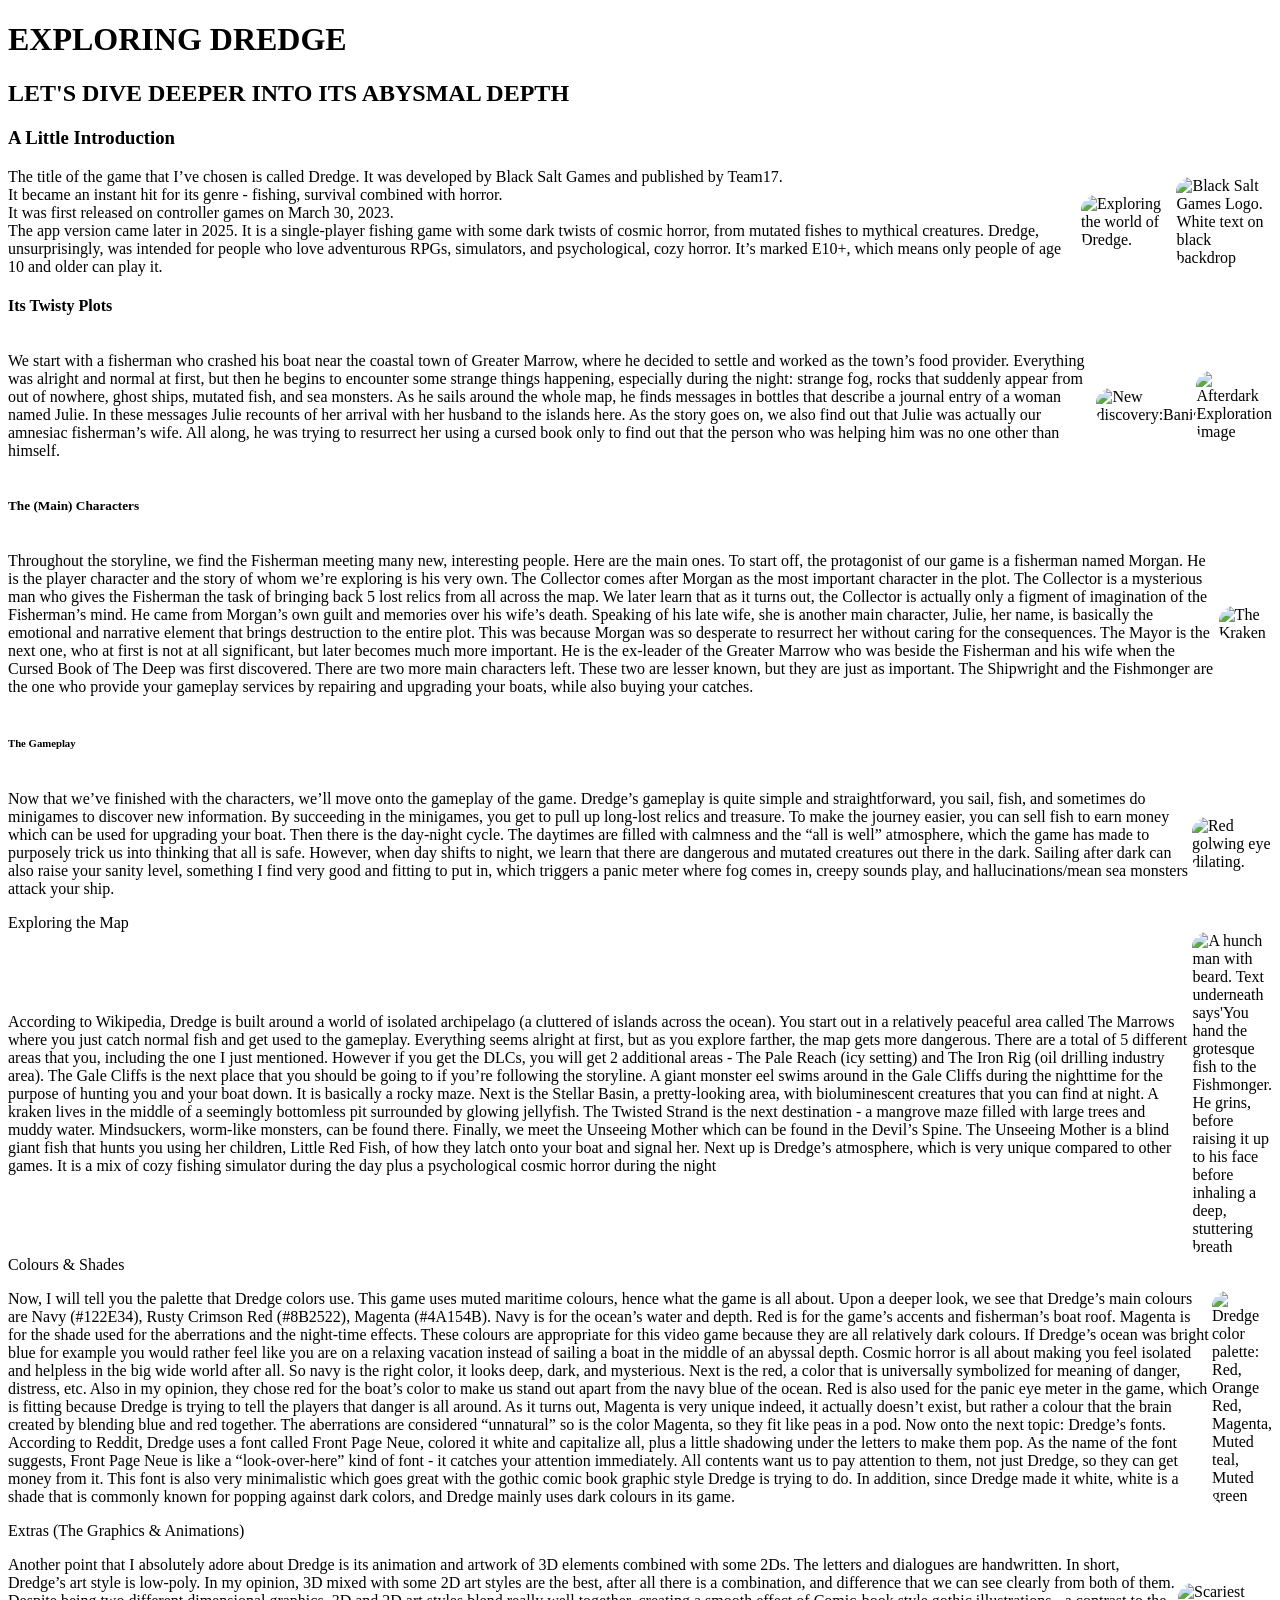
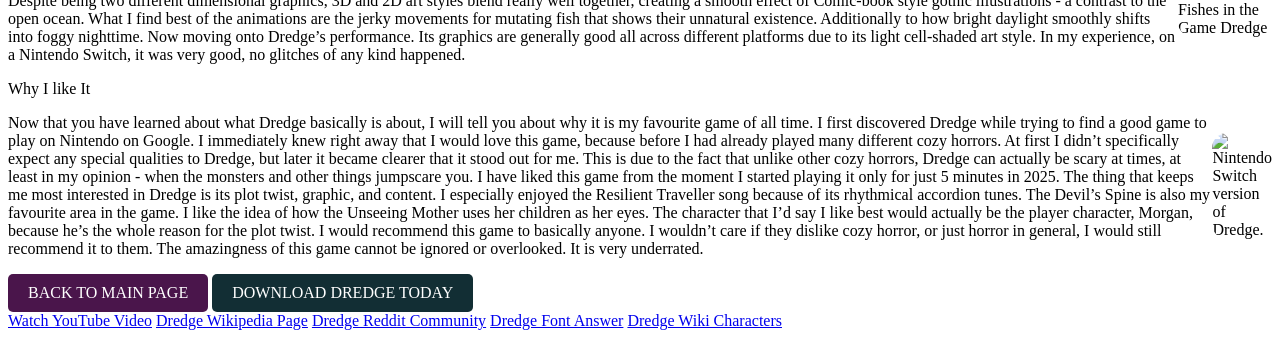
==== dredge.info.html @ a3705cef "Add files via upload" ====
<!DOCTYPE html> <html lang="en">

<head>
    <title>All About Dredge</title>
</head>
<link rel="stylesheet" href="styles3.css"> 

<body>


    <h1>EXPLORING DREDGE</h1>
    <h2>LET'S DIVE DEEPER INTO ITS ABYSMAL DEPTH</h2>
<h3>A Little Introduction</h3>

<div style="display: flex; align-items: center; width: 100%;">
  <p style="margin: 0;">The title of the game that I’ve chosen is called Dredge. It was developed by Black Salt Games and published by Team17.<br>It became an instant hit for its genre - fishing, survival combined with horror. <br> 
    It was first released on controller games on March 30, 2023.<br>The app version came later in 2025. It is a single-player fishing game with some dark twists of cosmic horror, from mutated fishes to mythical creatures. Dredge, unsurprisingly, was intended for people who love adventurous RPGs, simulators, and psychological, cozy horror. It’s marked E10+, which means only people of age 10 and older can play it.</p>
    <img src="https://littlebitsofgaming.com/wp-content/uploads/2023/04/dredge-screen-1.jpg?w=1222&h=687" alt="Exploring the world of Dredge." width="200" style="margin-left: auto; margin-right: auto; border-radius: 15px;">
    <img src="https://play-lh.googleusercontent.com/Gea_KBIz08uWRZpFdpPjUNSMJNWyxnLYNVhW-USFStHrVKRklyJit3A0m1sAmvB3_Uty" alt="Black Salt Games Logo. White text on black backdrop" width="200" style="margin-left: auto; margin-right: auto; border-radius: 15px;">
</div>

  <h4>Its Twisty Plots</h4>
<div style="display: flex; align-items: center; width: 100%;">
    <p>We start with a  fisherman who crashed his boat near the coastal town of Greater Marrow, 
 where he decided to settle and worked as the town’s food provider. 
    Everything was alright and normal at first, but then he begins to encounter 
    some strange things happening, especially during the night: strange fog, rocks that suddenly appear from out of nowhere, ghost ships, mutated fish, and sea monsters. As he sails around the whole map, he finds messages in bottles that describe a journal entry of a woman named Julie. In these messages Julie recounts of her arrival with her husband to the islands here. As the story goes on, we also find out that Julie was actually our amnesiac fisherman’s wife. All along, he was trying to resurrect her using a cursed book only to find out that the person who was helping him was no one other than himself.</p>
 <img src="https://i0.wp.com/waytoomany.games/wp-content/uploads/2023/04/DREDGE_20230411192109.jpg?ssl=1" alt="New discovery:Banish" width="100" style="margin-left: auto; margin-right: auto; border-radius: 15px;">
    <img src="https://helios-i.mashable.com/imagery/articles/01SBKdOMSSWfNO80EwOOL4L/hero-image.fill.size_1248x702.v1679292528.jpg" alt="Afterdark Exploration image" width="300" style="margin-left: auto; margin-right: auto; border-radius: 15px;">
</div>
   

<h5>The (Main) Characters</h5>
<div style="display: flex; align-items: center; width:100%">
<p>Throughout the storyline, we find the Fisherman meeting many new, interesting people. Here are the main ones. To start off, the protagonist of our game is a fisherman named Morgan. He is the player character and the story of whom we’re exploring is his very own. The Collector comes after Morgan as the most important character in the plot. The Collector is a mysterious man who gives the Fisherman the task of bringing back 5 lost relics from all across the map. We later learn that as it turns out, the Collector is actually only a figment of imagination of the Fisherman’s mind. He came from Morgan’s own guilt and memories over his wife’s death. Speaking of his late wife, she is another main character, Julie, her name, is basically the emotional and narrative element that brings destruction to the entire plot. This was because Morgan was so desperate to resurrect her without caring for the consequences. The Mayor is the next one, who at first is not at all significant, but later becomes much more important. He is the ex-leader of the Greater Marrow who was beside the Fisherman and his wife when the Cursed Book of The Deep was first discovered. There are two more main characters left. These two are lesser known, but they are just as important. The Shipwright and the Fishmonger are the one who provide your gameplay services by repairing and upgrading your boats, while also buying your catches.</p>
<img src="https://i0.wp.com/bloody-disgusting.com/wp-content/uploads/2023/02/Dredge-Kraken.jpg?fit=1532%2C952&ssl=1" alt="The Kraken" width="400" style="margin-left: auto; margin-right: auto; border-radius: 15px;">
</div>
<h6>The Gameplay</h6>
<div style="display: flex; align-items: center; width:100%">
    <p>Now that we’ve finished with the characters, we’ll move onto the gameplay of the game. Dredge’s gameplay is quite simple and straightforward, you sail, fish, and sometimes do minigames to discover new information. By succeeding in the minigames, you get to pull up long-lost relics and treasure. To make the journey easier, you can sell fish to earn money which can be used for upgrading your boat. Then there is the day-night cycle. The daytimes are filled with calmness and the “all is well” atmosphere, which the game has made to purposely trick us into thinking that all is safe. However, when day shifts to night, we learn that there are dangerous and mutated creatures out there in the dark. Sailing after dark can also raise your sanity level, something I find very good and fitting to put in, which triggers a panic meter where fog comes in, creepy sounds play, and hallucinations/mean sea monsters attack your ship.</p>
 <img src="https://www.gamepressure.com/dredge-pc/gfx/word/1634547953.jpg" alt="Red golwing eye dilating." width="400" style="margin-left: auto; margin-right: auto; border-radius: 15px;">
</div>


<h7>Exploring the Map</h7>
<div style="display: flex; align-items: center; width:100%">
<p>According to Wikipedia, Dredge is built around a world of isolated archipelago (a cluttered of islands across the ocean). You start out in a relatively peaceful area called The Marrows where you just catch normal fish and get used to the gameplay. Everything seems alright at first, but as you explore farther, the map gets more dangerous. There are a total of 5 different areas that you, including the one I just mentioned. However if you get the DLCs, you will get 2 additional areas - The Pale Reach (icy setting) and The Iron Rig (oil drilling industry area). The Gale Cliffs is the next place that you should be going to if you’re following the storyline. A giant monster eel swims around in the Gale Cliffs during the nighttime for the purpose of hunting you and your boat down. It is basically a rocky maze. Next is the Stellar Basin, a pretty-looking area, with bioluminescent creatures that you can find at night. A kraken lives in the middle of a seemingly bottomless pit surrounded by glowing jellyfish. The Twisted Strand is the next destination - a mangrove maze filled with large trees and muddy water. Mindsuckers, worm-like monsters, can be found there. Finally, we meet the Unseeing Mother which can be found in the Devil’s Spine. The Unseeing Mother is a blind giant fish that hunts you using her children, Little Red Fish, of how they latch onto your boat and signal her. Next up is Dredge’s atmosphere, which is very unique compared to other games. It is a mix of cozy fishing simulator during the day plus a psychological cosmic horror during the night</p>
<img src="https://oyster.ignimgs.com/mediawiki/apis.ign.com/dredge/5/57/20230412154648_1.jpg" alt="A hunch man with beard. Text underneath says'You hand the grotesque fish to the Fishmonger. He grins, before raising it up to his face before inhaling a deep, stuttering breath"width="300" style="margin-left: auto; margin-right: auto; border-radius: 15px;">
</div>

<h8>Colours & Shades</h8>
<div style="display: flex; align-items: center; width: 100%">
<p>Now, I will tell you the palette that Dredge colors use. This game uses muted maritime colours, hence what the game is all about. Upon a deeper look, we see that Dredge’s main colours are Navy (#122E34), Rusty Crimson Red (#8B2522), Magenta (#4A154B). Navy is for the ocean’s water and depth. Red is for the game’s accents and fisherman’s boat roof. Magenta is for the shade used for the aberrations and the night-time effects. These colours are appropriate for this video game because they are all relatively dark colours. If Dredge’s ocean was bright blue for example you would rather feel like you are on a relaxing vacation instead of sailing a boat in the middle of an abyssal depth. Cosmic horror is all about making you feel isolated and helpless in the big wide world after all. So navy is the right color, it looks deep, dark, and mysterious. Next is the red, a color that is universally symbolized for meaning of danger, distress, etc. Also in my opinion, they chose red for the boat’s color to make us stand out apart from the navy blue of the ocean. Red is also used for the panic eye meter in the game, which is fitting because Dredge is trying to tell the players that danger is all around. As it turns out, Magenta is very unique indeed, it actually doesn’t exist, but rather a colour that the brain created by blending blue and red together. The aberrations are considered “unnatural” so is the color Magenta, so they fit like peas in a pod. Now onto the next topic: Dredge’s fonts. According to Reddit, Dredge uses a font called Front Page Neue, colored it white and capitalize all, plus a little shadowing under the letters to make them pop. 
As the name of the font suggests, Front Page Neue is like a “look-over-here” kind of font - it catches your attention immediately. All contents want us to pay attention to them, not just Dredge, so they can get money from it. This font is also very minimalistic which goes great with the gothic comic book graphic style Dredge is trying to do. In addition, since Dredge made it white, white is a shade that is commonly known for popping against dark colors, and Dredge mainly uses dark colours in its game. 
</p>
<img src="https://www.color-hex.com/palettes/1053547.png" alt="Dredge color palette: Red, Orange Red, Magenta, Muted teal, Muted green" width="400" style="margin-left: auto; margin-right: auto; border-radius: 15px;">
</div>

<h9>Extras (The Graphics & Animations)</h9>
<div style="display: flex; align-items: center; width: 100%">
<p>Another point that I absolutely adore about Dredge is its animation and artwork of 3D elements combined with some 2Ds. The letters and dialogues are handwritten. In short, Dredge’s art style is low-poly. In my opinion, 3D mixed with some 2D art styles are the best, after all there is a combination, and difference that we can see clearly from both of them. Despite being two different dimensional graphics, 3D and 2D art styles blend really well together, creating a smooth effect of Comic-book style gothic illustrations - a contrast to the open ocean. What I find best of the animations are the jerky movements for mutating fish that shows their unnatural existence. Additionally to how bright daylight smoothly shifts into foggy nighttime. Now moving onto Dredge’s performance. Its graphics are generally good all across different platforms due to its light cell-shaded art style. In my experience, on a Nintendo Switch, it was very good, no glitches of any kind happened.</p>
<img src="https://static0.thegamerimages.com/wordpress/wp-content/uploads/2023/04/dredge-feature-1.png" alt="Scariest Fishes in the Game Dredge"  width="500" style="margin-left: auto; margin-right: auto; border-radius: 15px;">
</div>



<h10>Why I like It</h10>
<div style="display: flex; align-items: center; width:100%">
<p>Now that you have learned about what Dredge basically is about, I will tell you about why it is my favourite game of all time. I first discovered Dredge while trying to find a good game to play on Nintendo on Google. I immediately knew right away that I would love this game, because before I had already played many different cozy horrors. At first I didn’t specifically expect any special qualities to Dredge, but later it became clearer that it stood out for me. This is due to the fact that unlike other cozy horrors, Dredge can actually be scary at times, at least in my opinion - when the monsters and other things jumpscare you. I have liked this game from the moment I started playing it only for just 5 minutes in 2025. The thing that keeps me most interested in Dredge is its plot twist, graphic, and content. I especially enjoyed the Resilient Traveller song because of its rhythmical accordion tunes. The Devil’s Spine is also my favourite area in the game. I like the idea of how the Unseeing Mother uses her children as her eyes. The character that I’d say I like best would actually be the player character, Morgan, because he’s the whole reason for the plot twist. I would recommend this game to basically anyone. I wouldn’t care if they dislike cozy horror, or just horror in general, I would still recommend it to them. The amazingness of this game cannot be ignored or overlooked. It is very underrated.</p>
<img src="https://m.media-amazon.com/images/I/71guwUSen9L._AC_UF1000,1000_QL80_.jpg" alt="Nintendo Switch version of Dredge." width="200" style="margin-left: auto; margin-right: auto; border-radius: 15px;">
</div>

<a href="main.html"style="display: inline-block; padding: 10px 20px; background-color: #4A154B; color: white; text-rendering: auto; text-decoration: wavy; border-radius: 5px;">BACK TO MAIN PAGE</a>
<a href="https://store.steampowered.com/app/1562430/DREDGE/"style="display: inline-block; padding: 10px 20px; background-color: #122E34; color: white; text-rendering: auto; text-decoration: wavy; border-radius: 5px;">DOWNLOAD DREDGE TODAY</a>
<br>

<a href="https://www.youtube.com/watch?v=3kb2HrsEi1g">Watch YouTube Video</a> 
<a href="https://en.wikipedia.org/wiki/Dredge_(video_game)">Dredge Wikipedia Page</a> 
<a href="https://www.reddit.com/r/dredge/">Dredge Reddit Community</a> 
<a href="https://www.reddit.com/answers/d7d1d215-65b5-454a-84fc-b8ed52cd0cd4/?q=what+font+does+dredge+use&source=SERP&ep=serp_unit&upstreamCID=50067deb-2ba2-497a-acb8-5417001fc2a4&upstreamIID=a3c49ef0-babf-4911-bd70-97d09926aedb&upstreamQ=what+font+does+dredge+use&upstreamQID=367e96b9-6698-4d5c-b79f-1bcbbc80f272">Dredge Font Answer</a> 
<a href="https://dredge.fandom.com/wiki/Category:Characters">Dredge Wiki Characters</a>





</body>
</html>
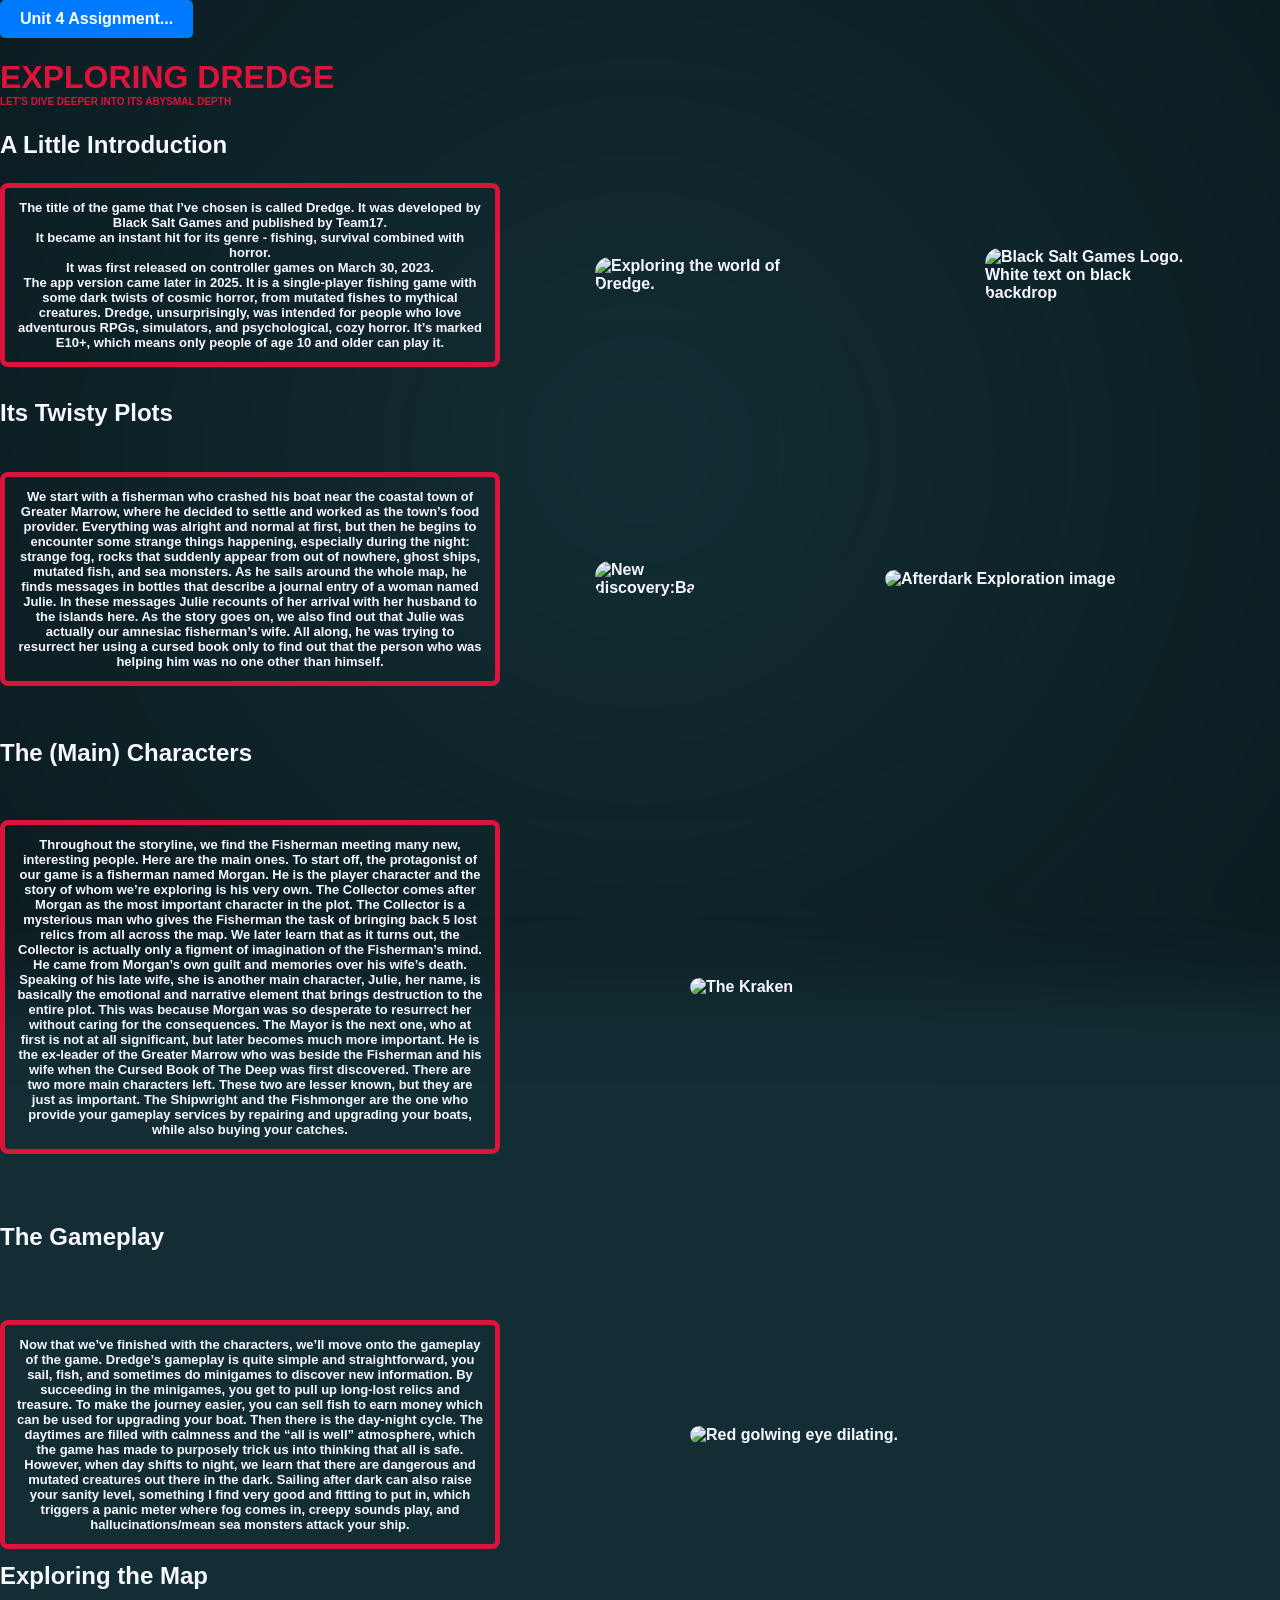
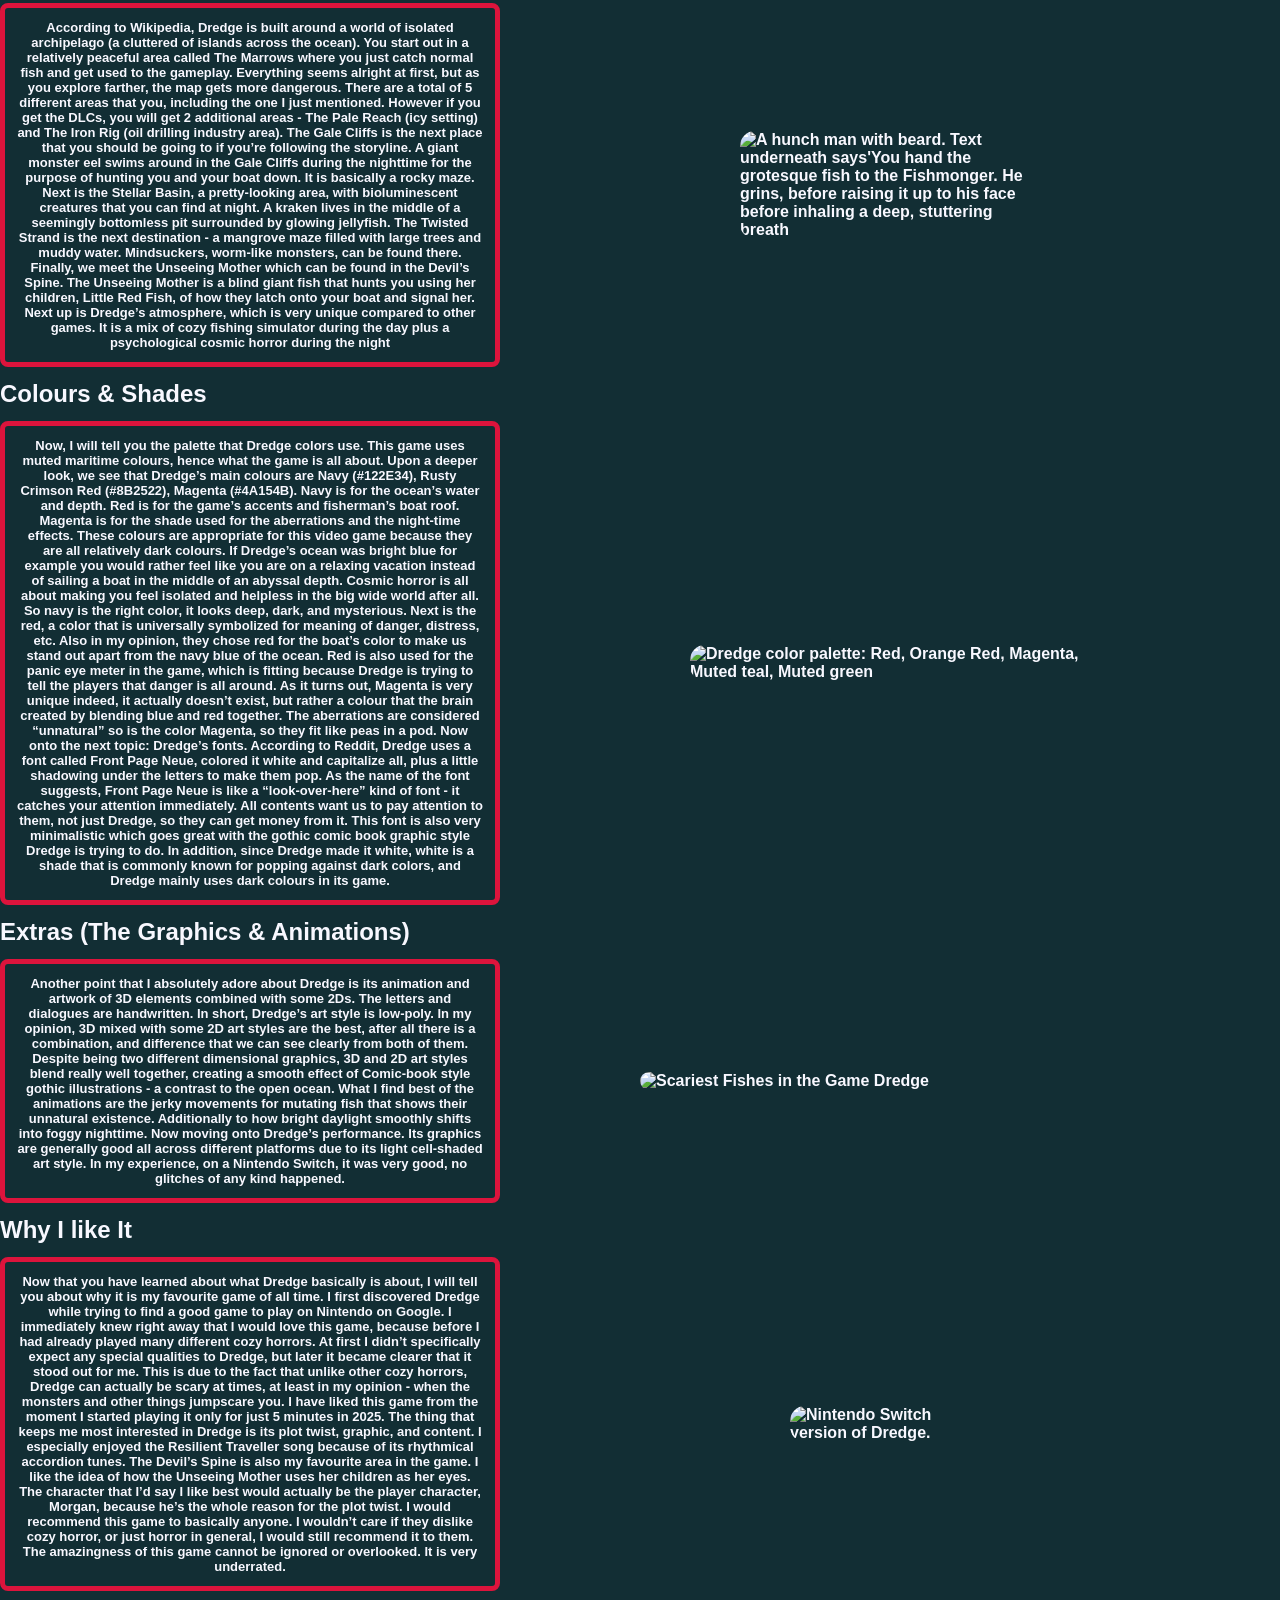
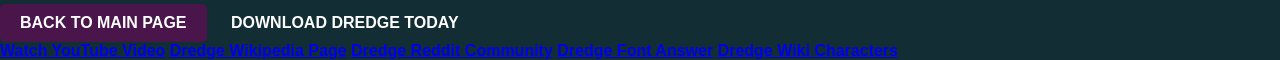
==== commit c50fa641: "Update dredge.info.html" ====
--- a/dredge.info.html
+++ b/dredge.info.html
@@ -3,7 +3,8 @@
 <head>
     <title>All About Dredge</title>
 </head>
-<link rel="stylesheet" href="styles3.css"> 
+<link rel="stylesheet" href="styles3.css">
+    <a href="assignment4.html" style="display: inline-block; padding: 10px 20px; background-color: #007BFF; color: white; text-decoration: none; border-radius: 5px;">Unit 4 Assignment...</a>
 
 <body>
 
--- a/styles3.css
+++ b/styles3.css
@@ -0,0 +1,77 @@
+  h3, h4, h5, h6, h7, h8, h9, h10, h11 {
+  font-size: 24px;
+  font-weight: bold; 
+  font-family: 'Gill Sans', 'Gill Sans MT', Calibri, 'Trebuchet MS', sans-serif;
+  color:ghostwhite; }
+
+h1 {
+    font-family: 'Gill Sans', 'Gill Sans MT', Calibri, 'Trebuchet MS', sans-serif;
+color:crimson;
+font-size:xx-large;
+font-weight:bolder;
+    margin-bottom: 0;
+
+}
+
+h2 {
+font-family: 'Gill Sans', 'Gill Sans MT', Calibri, 'Trebuchet MS', sans-serif;
+color:crimson;
+font-size:x-small;
+font-weight:bolder;
+    margin-top: 0;
+}
+
+body {
+    background-color: #122E34;
+    font-family: 'Gill Sans', 'Gill Sans MT', Calibri, 'Trebuchet MS', sans-serif;
+    color:ghostwhite;
+    font-weight: bold;
+}
+
+p {
+font-family: 'Gill Sans', 'Gill Sans MT', Calibri, 'Trebuchet MS', sans-serif;
+color:ghostwhite;
+font-size:small;
+}
+
+p {
+    max-width: 500px; 
+    
+    word-break: normal; 
+    overflow-wrap: break-word; 
+    
+    text-align: center; 
+  
+    border: 5px solid crimson; 
+    
+    padding: 12px; 
+    box-sizing: border-box; 
+    border-radius: 8px; 
+}
+
+
+body {
+    background-image: url('https://image.api.playstation.com/vulcan/ap/rnd/202302/0216/e72e95dcc7a7b15c22544e581f7cefcaaab02b93e9faf982.jpg'); /* Ensure this matches your file name */
+    background-size: cover;
+    background-position: center;
+    background-attachment: fixed;
+    background-repeat: no-repeat;
+    margin: 0;
+    padding: 0;
+    min-height: 100vh;
+}
+
+
+body::before {
+    content: "";
+    position: fixed;
+    top: -10%;
+    left: -10%;
+    width: 120%;
+    height: 120%;
+    background: radial-gradient(circle, rgba(18,46,52,0.4) 0%, rgba(9,23,26,0.9) 100%);
+    filter: blur(40px); /* Heavy fog blur effect */
+    z-index: -1;
+    pointer-events: none;
+}
+
